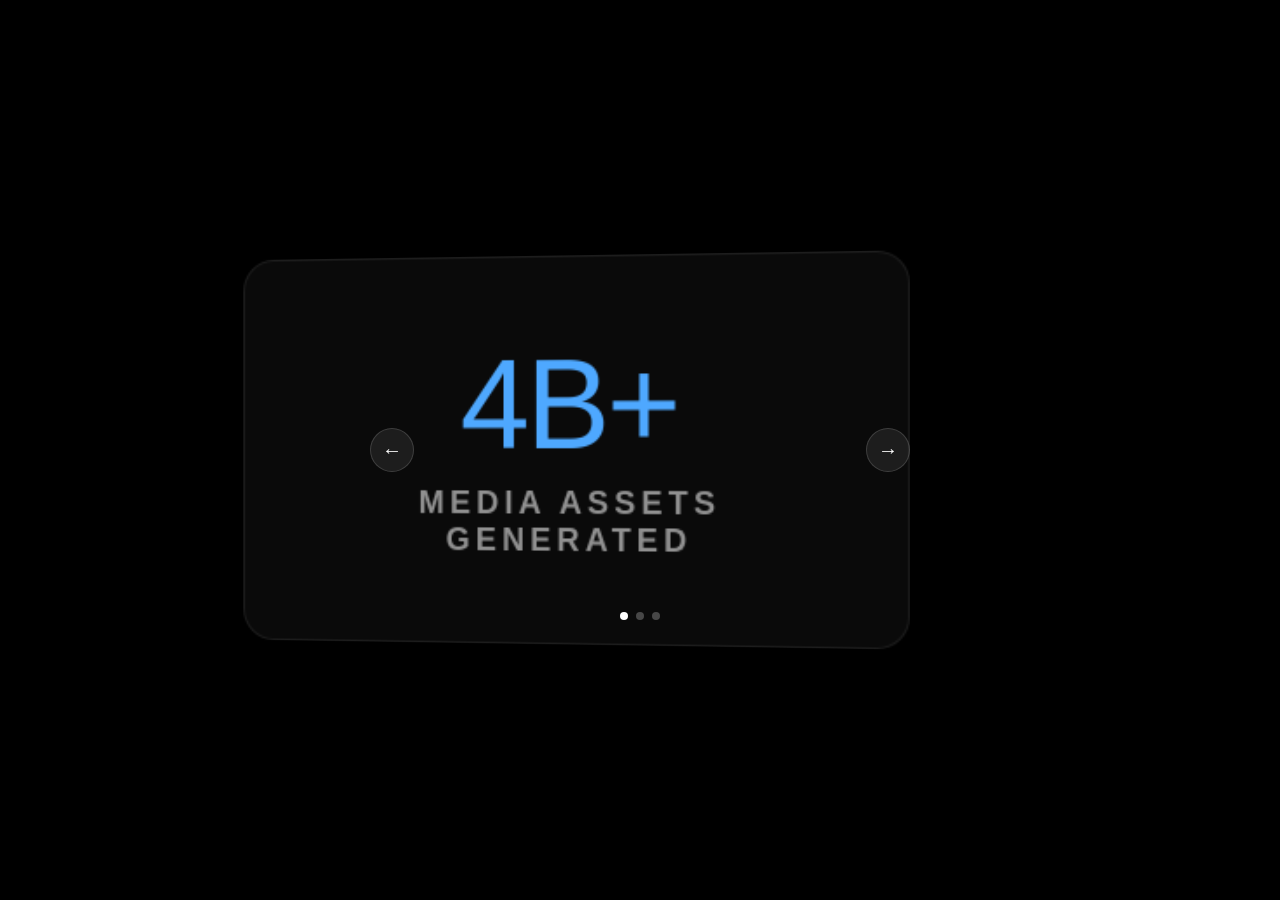
==== carousel.html @ 8af0c8cf "Add interactive 3D spinning stats carousel Co-Authored-By: Claude Sonnet 4.6 <noreply@anthropic.com>" ====
<!DOCTYPE html>
<html lang="en">
<head>
<meta charset="UTF-8"/>
<meta name="viewport" content="width=device-width, initial-scale=1.0"/>
<title>Stats Carousel</title>
<style>
  *, *::before, *::after { box-sizing: border-box; margin: 0; padding: 0; }

  body {
    background: #000;
    display: flex;
    align-items: center;
    justify-content: center;
    min-height: 100vh;
    font-family: Impact, 'Arial Narrow', Arial, sans-serif;
    overflow: hidden;
    user-select: none;
  }

  .scene {
    width: 420px;
    height: 260px;
    perspective: 1100px;
    position: relative;
  }

  .carousel {
    width: 100%;
    height: 100%;
    position: absolute;
    transform-style: preserve-3d;
    transition: transform 0.05s linear;
  }

  .card {
    position: absolute;
    width: 380px;
    height: 220px;
    left: 50%;
    top: 50%;
    margin-left: -190px;
    margin-top: -110px;
    display: flex;
    flex-direction: column;
    align-items: center;
    justify-content: center;
    text-align: center;
    border-radius: 18px;
    padding: 28px 32px;
    background: rgba(255,255,255,0.04);
    border: 1px solid rgba(255,255,255,0.08);
    backface-visibility: hidden;
  }

  .card__number {
    font-size: 72px;
    line-height: 1;
    letter-spacing: -2px;
    text-transform: uppercase;
  }

  .card__label {
    font-size: 18px;
    letter-spacing: 0.18em;
    text-transform: uppercase;
    margin-top: 10px;
    color: rgba(255,255,255,0.55);
    font-family: 'Arial Narrow', Arial, sans-serif;
    font-weight: 700;
  }

  /* per-card colors */
  .card--0 .card__number { color: #4ea8ff; }
  .card--1 .card__number { color: #f5c842; }
  .card--2 .card__number { color: #4ecf7a; }

  /* arrow buttons */
  .arrow {
    position: absolute;
    top: 50%;
    transform: translateY(-50%);
    background: rgba(255,255,255,0.08);
    border: 1px solid rgba(255,255,255,0.15);
    color: #fff;
    width: 44px;
    height: 44px;
    border-radius: 50%;
    font-size: 20px;
    cursor: pointer;
    display: flex;
    align-items: center;
    justify-content: center;
    transition: background 0.2s;
    z-index: 10;
  }
  .arrow:hover { background: rgba(255,255,255,0.18); }
  .arrow--left  { left: -60px; }
  .arrow--right { right: -60px; }

  /* dots */
  .dots {
    position: absolute;
    bottom: -40px;
    left: 50%;
    transform: translateX(-50%);
    display: flex;
    gap: 8px;
  }
  .dot {
    width: 8px;
    height: 8px;
    border-radius: 50%;
    background: rgba(255,255,255,0.25);
    transition: background 0.3s;
  }
  .dot.active { background: #fff; }
</style>
</head>
<body>

<div style="position:relative;">
  <div class="scene">
    <div class="carousel" id="carousel"></div>
  </div>
  <button class="arrow arrow--left" id="prev">&#8592;</button>
  <button class="arrow arrow--right" id="next">&#8594;</button>
  <div class="dots" id="dots"></div>
</div>

<script>
  const stats = [
    { number: '4B+',  label: 'Media Assets Generated' },
    { number: '16',   label: 'Industries Empowered'    },
    { number: '235',  label: 'Countries & Territories' },
  ];

  const carousel = document.getElementById('carousel');
  const dotsEl   = document.getElementById('dots');
  const N        = stats.length;
  const angleStep = 360 / N;
  const radius    = 480; // px — pushes cards back along Z

  // Build cards
  stats.forEach((s, i) => {
    const card = document.createElement('div');
    card.className = `card card--${i}`;
    card.innerHTML = `<div class="card__number">${s.number}</div><div class="card__label">${s.label}</div>`;
    const angle = angleStep * i;
    card.style.transform = `rotateY(${angle}deg) translateZ(${radius}px)`;
    carousel.appendChild(card);

    const dot = document.createElement('div');
    dot.className = 'dot';
    dotsEl.appendChild(dot);
  });

  let currentAngle = 0;
  let targetAngle  = 0;
  let autoAngle    = 0;
  let dragging     = false;
  let dragStartX   = 0;
  let dragStartAngle = 0;
  let autoSpeed    = 0.18; // deg per frame
  let raf;

  function getActiveIndex() {
    // Normalise angle to 0-360, find nearest card
    const norm = (((-currentAngle) % 360) + 360) % 360;
    return Math.round(norm / angleStep) % N;
  }

  function updateDots() {
    const idx = getActiveIndex();
    document.querySelectorAll('.dot').forEach((d, i) => {
      d.classList.toggle('active', i === idx);
    });
  }

  function tick() {
    if (!dragging) {
      currentAngle -= autoSpeed;
    }
    carousel.style.transform = `rotateY(${currentAngle}deg)`;
    updateDots();
    raf = requestAnimationFrame(tick);
  }

  tick();

  // Arrow buttons — snap to next/prev card
  document.getElementById('prev').addEventListener('click', () => {
    autoSpeed = 0; // pause auto briefly
    currentAngle += angleStep;
    setTimeout(() => autoSpeed = 0.18, 1200);
  });
  document.getElementById('next').addEventListener('click', () => {
    autoSpeed = 0;
    currentAngle -= angleStep;
    setTimeout(() => autoSpeed = 0.18, 1200);
  });

  // Drag to spin
  function onDragStart(x) {
    dragging     = true;
    dragStartX   = x;
    dragStartAngle = currentAngle;
  }
  function onDragMove(x) {
    if (!dragging) return;
    currentAngle = dragStartAngle + (x - dragStartX) * 0.4;
  }
  function onDragEnd() {
    dragging = false;
  }

  carousel.addEventListener('mousedown',  e => onDragStart(e.clientX));
  window.addEventListener('mousemove',    e => onDragMove(e.clientX));
  window.addEventListener('mouseup',      onDragEnd);

  carousel.addEventListener('touchstart', e => onDragStart(e.touches[0].clientX), { passive: true });
  window.addEventListener('touchmove',    e => onDragMove(e.touches[0].clientX),  { passive: true });
  window.addEventListener('touchend',     onDragEnd);
</script>
</body>
</html>
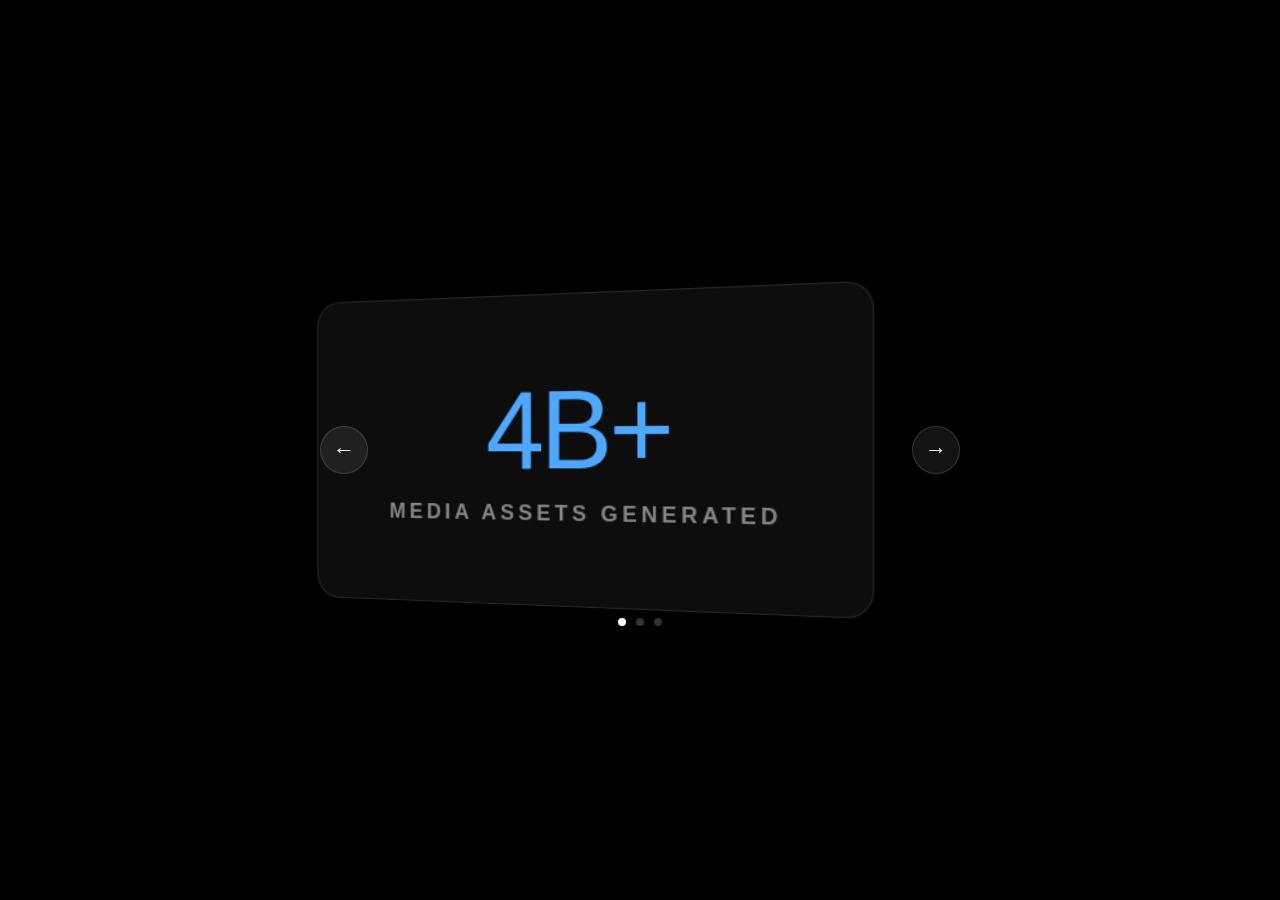
==== commit b6e44c53: "Fix carousel: reduce radius so all 3 cards stay on screen Co-Authored-By: Claude Sonnet 4.6 <noreply" ====
--- a/carousel.html
+++ b/carousel.html
@@ -18,100 +18,97 @@
     user-select: none;
   }
 
+  .wrap {
+    position: relative;
+    display: flex;
+    align-items: center;
+    gap: 32px;
+  }
+
   .scene {
-    width: 420px;
-    height: 260px;
-    perspective: 1100px;
-    position: relative;
+    width: 480px;
+    height: 280px;
+    perspective: 900px;
+    perspective-origin: 50% 50%;
   }
 
   .carousel {
     width: 100%;
     height: 100%;
-    position: absolute;
+    position: relative;
     transform-style: preserve-3d;
-    transition: transform 0.05s linear;
   }
 
   .card {
     position: absolute;
-    width: 380px;
-    height: 220px;
+    width: 440px;
+    height: 240px;
     left: 50%;
     top: 50%;
-    margin-left: -190px;
-    margin-top: -110px;
+    margin-left: -220px;
+    margin-top: -120px;
     display: flex;
     flex-direction: column;
     align-items: center;
     justify-content: center;
     text-align: center;
-    border-radius: 18px;
-    padding: 28px 32px;
-    background: rgba(255,255,255,0.04);
-    border: 1px solid rgba(255,255,255,0.08);
+    border-radius: 20px;
+    padding: 32px;
+    background: rgba(255,255,255,0.05);
+    border: 1px solid rgba(255,255,255,0.1);
     backface-visibility: hidden;
   }
 
   .card__number {
-    font-size: 72px;
+    font-size: 86px;
     line-height: 1;
-    letter-spacing: -2px;
-    text-transform: uppercase;
+    letter-spacing: -3px;
   }
 
   .card__label {
-    font-size: 18px;
-    letter-spacing: 0.18em;
+    font-size: 17px;
+    letter-spacing: 0.2em;
     text-transform: uppercase;
-    margin-top: 10px;
-    color: rgba(255,255,255,0.55);
+    margin-top: 12px;
+    color: rgba(255,255,255,0.5);
     font-family: 'Arial Narrow', Arial, sans-serif;
     font-weight: 700;
   }
 
-  /* per-card colors */
   .card--0 .card__number { color: #4ea8ff; }
   .card--1 .card__number { color: #f5c842; }
   .card--2 .card__number { color: #4ecf7a; }
 
-  /* arrow buttons */
   .arrow {
-    position: absolute;
-    top: 50%;
-    transform: translateY(-50%);
     background: rgba(255,255,255,0.08);
     border: 1px solid rgba(255,255,255,0.15);
     color: #fff;
-    width: 44px;
-    height: 44px;
+    width: 48px;
+    height: 48px;
     border-radius: 50%;
-    font-size: 20px;
+    font-size: 22px;
     cursor: pointer;
     display: flex;
     align-items: center;
     justify-content: center;
     transition: background 0.2s;
-    z-index: 10;
+    flex-shrink: 0;
   }
-  .arrow:hover { background: rgba(255,255,255,0.18); }
-  .arrow--left  { left: -60px; }
-  .arrow--right { right: -60px; }
+  .arrow:hover { background: rgba(255,255,255,0.2); }
 
-  /* dots */
   .dots {
     position: absolute;
-    bottom: -40px;
+    bottom: -36px;
     left: 50%;
     transform: translateX(-50%);
     display: flex;
-    gap: 8px;
+    gap: 10px;
   }
   .dot {
     width: 8px;
     height: 8px;
     border-radius: 50%;
-    background: rgba(255,255,255,0.25);
+    background: rgba(255,255,255,0.2);
     transition: background 0.3s;
   }
   .dot.active { background: #fff; }
@@ -119,108 +116,81 @@
 </head>
 <body>
 
-<div style="position:relative;">
-  <div class="scene">
-    <div class="carousel" id="carousel"></div>
+<div class="wrap">
+  <button class="arrow" id="prev">&#8592;</button>
+  <div style="position:relative;">
+    <div class="scene">
+      <div class="carousel" id="carousel"></div>
+    </div>
+    <div class="dots" id="dots"></div>
   </div>
-  <button class="arrow arrow--left" id="prev">&#8592;</button>
-  <button class="arrow arrow--right" id="next">&#8594;</button>
-  <div class="dots" id="dots"></div>
+  <button class="arrow" id="next">&#8594;</button>
 </div>
 
 <script>
   const stats = [
-    { number: '4B+',  label: 'Media Assets Generated' },
-    { number: '16',   label: 'Industries Empowered'    },
-    { number: '235',  label: 'Countries & Territories' },
+    { number: '4B+', label: 'Media Assets Generated' },
+    { number: '16',  label: 'Industries Empowered'   },
+    { number: '235', label: 'Countries & Territories' },
   ];
 
-  const carousel = document.getElementById('carousel');
-  const dotsEl   = document.getElementById('dots');
-  const N        = stats.length;
+  const N         = stats.length;
   const angleStep = 360 / N;
-  const radius    = 480; // px — pushes cards back along Z
+  const radius    = 220;
 
-  // Build cards
+  const carouselEl = document.getElementById('carousel');
+  const dotsEl     = document.getElementById('dots');
+
   stats.forEach((s, i) => {
     const card = document.createElement('div');
     card.className = `card card--${i}`;
     card.innerHTML = `<div class="card__number">${s.number}</div><div class="card__label">${s.label}</div>`;
-    const angle = angleStep * i;
-    card.style.transform = `rotateY(${angle}deg) translateZ(${radius}px)`;
-    carousel.appendChild(card);
+    card.style.transform = `rotateY(${angleStep * i}deg) translateZ(${radius}px)`;
+    carouselEl.appendChild(card);
 
     const dot = document.createElement('div');
     dot.className = 'dot';
     dotsEl.appendChild(dot);
   });
 
-  let currentAngle = 0;
-  let targetAngle  = 0;
-  let autoAngle    = 0;
-  let dragging     = false;
-  let dragStartX   = 0;
-  let dragStartAngle = 0;
-  let autoSpeed    = 0.18; // deg per frame
-  let raf;
+  let angle    = 0;
+  let autoOn   = true;
+  let dragOn   = false;
+  let dragX    = 0;
+  let dragBase = 0;
 
-  function getActiveIndex() {
-    // Normalise angle to 0-360, find nearest card
-    const norm = (((-currentAngle) % 360) + 360) % 360;
-    return Math.round(norm / angleStep) % N;
+  function activeIdx() {
+    return Math.round(((-angle % 360) + 360) % 360 / angleStep) % N;
   }
 
-  function updateDots() {
-    const idx = getActiveIndex();
-    document.querySelectorAll('.dot').forEach((d, i) => {
-      d.classList.toggle('active', i === idx);
-    });
+  function render() {
+    carouselEl.style.transform = `rotateY(${angle}deg)`;
+    const idx = activeIdx();
+    dotsEl.querySelectorAll('.dot').forEach((d, i) => d.classList.toggle('active', i === idx));
   }
 
-  function tick() {
-    if (!dragging) {
-      currentAngle -= autoSpeed;
-    }
-    carousel.style.transform = `rotateY(${currentAngle}deg)`;
-    updateDots();
-    raf = requestAnimationFrame(tick);
+  (function loop() {
+    if (autoOn && !dragOn) angle -= 0.2;
+    render();
+    requestAnimationFrame(loop);
+  })();
+
+  function pauseAuto() {
+    autoOn = false;
+    clearTimeout(window._autoResume);
+    window._autoResume = setTimeout(() => autoOn = true, 2000);
   }
 
-  tick();
+  document.getElementById('prev').addEventListener('click', () => { angle += angleStep; pauseAuto(); });
+  document.getElementById('next').addEventListener('click', () => { angle -= angleStep; pauseAuto(); });
 
-  // Arrow buttons — snap to next/prev card
-  document.getElementById('prev').addEventListener('click', () => {
-    autoSpeed = 0; // pause auto briefly
-    currentAngle += angleStep;
-    setTimeout(() => autoSpeed = 0.18, 1200);
-  });
-  document.getElementById('next').addEventListener('click', () => {
-    autoSpeed = 0;
-    currentAngle -= angleStep;
-    setTimeout(() => autoSpeed = 0.18, 1200);
-  });
+  carouselEl.addEventListener('mousedown',  e => { dragOn = true; dragX = e.clientX; dragBase = angle; pauseAuto(); });
+  window.addEventListener('mousemove',      e => { if (dragOn) angle = dragBase + (e.clientX - dragX) * 0.5; });
+  window.addEventListener('mouseup',        ()  => { dragOn = false; });
 
-  // Drag to spin
-  function onDragStart(x) {
-    dragging     = true;
-    dragStartX   = x;
-    dragStartAngle = currentAngle;
-  }
-  function onDragMove(x) {
-    if (!dragging) return;
-    currentAngle = dragStartAngle + (x - dragStartX) * 0.4;
-  }
-  function onDragEnd() {
-    dragging = false;
-  }
-
-  carousel.addEventListener('mousedown',  e => onDragStart(e.clientX));
-  window.addEventListener('mousemove',    e => onDragMove(e.clientX));
-  window.addEventListener('mouseup',      onDragEnd);
-
-  carousel.addEventListener('touchstart', e => onDragStart(e.touches[0].clientX), { passive: true });
-  window.addEventListener('touchmove',    e => onDragMove(e.touches[0].clientX),  { passive: true });
-  window.addEventListener('touchend',     onDragEnd);
+  carouselEl.addEventListener('touchstart', e => { dragOn = true; dragX = e.touches[0].clientX; dragBase = angle; pauseAuto(); }, { passive: true });
+  window.addEventListener('touchmove',      e => { if (dragOn) angle = dragBase + (e.touches[0].clientX - dragX) * 0.5; }, { passive: true });
+  window.addEventListener('touchend',       ()  => { dragOn = false; });
 </script>
 </body>
 </html>
